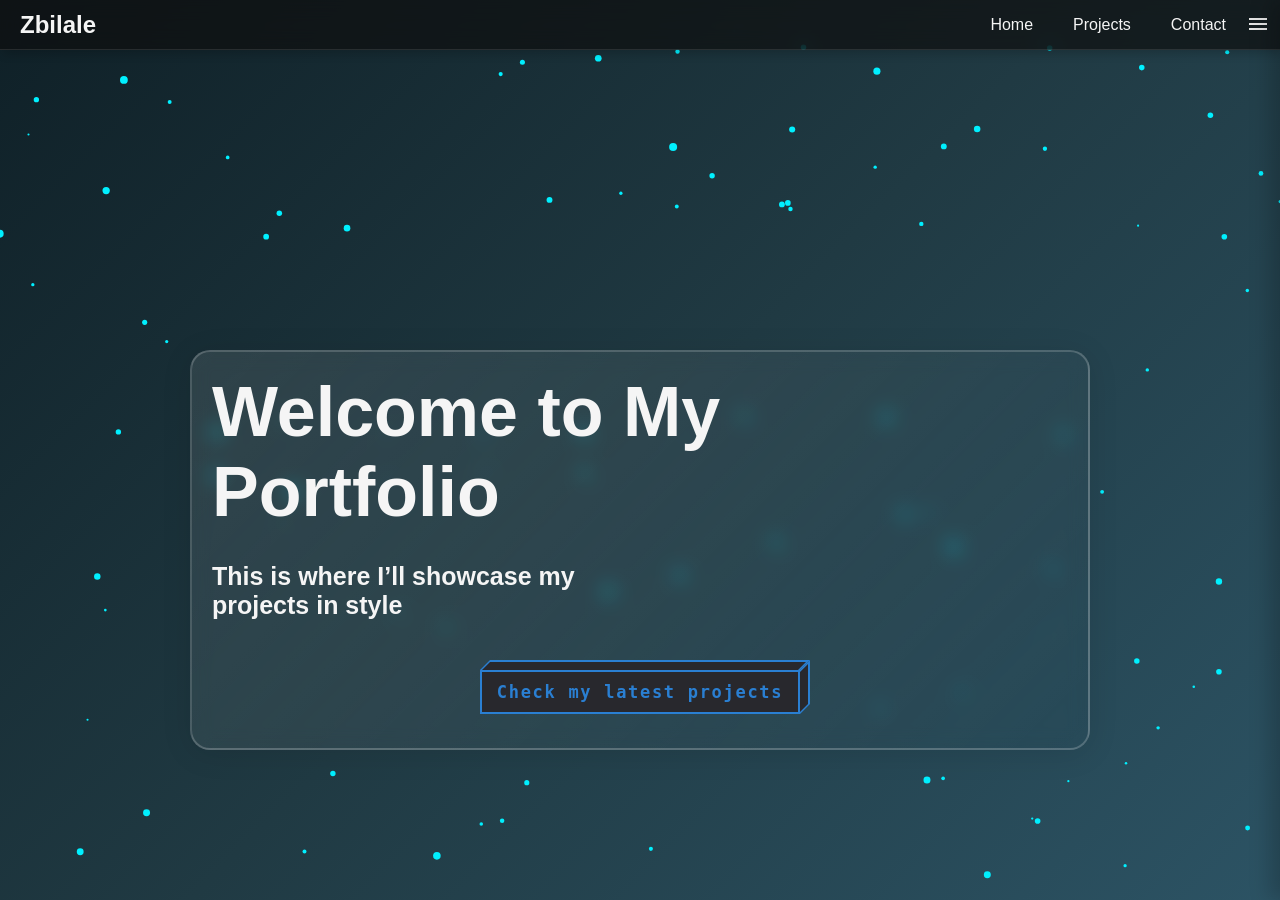
==== index.html @ d765d075 "Portfolio" ====
<!DOCTYPE html>
<html lang="en">
<head>
  <meta charset="UTF-8">
  <meta name="viewport" content="width=device-width, initial-scale=1.0">
  <title>Portfolio</title>
  <link rel="stylesheet" href="style.css">
  <link rel="stylesheet" href="nav.css">
</head>
<body>
  <!--particles-->
  <canvas id="particles"></canvas>
  <!--navbar-->
  <div class="top-nav">
    <h2>Zbilale</h2>
    <ul>
      <li class="hideOnMobile"><a href="#">Home</a></li>
      <li class="hideOnMobile"><a href="projects/projects.html">Projects</a></li>
      <li class="hideOnMobile"><a href="contact/contact.html">Contact</a></li>
      <li>
        <button class="menu-btn" onclick="toggleSidebar()"><svg xmlns="http://www.w3.org/2000/svg" height="24px" viewBox="0 -960 960 960" width="24px" fill="#e3e3e3"><path d="M120-240v-80h720v80H120Zm0-200v-80h720v80H120Zm0-200v-80h720v80H120Z"/></svg></button>
      </li>
    </ul>
  </div>

 
  <ul class="sidebar">
    <button class="close-btn" onclick="toggleSidebar()"><svg xmlns="http://www.w3.org/2000/svg" height="24px" viewBox="0 -960 960 960" width="24px" fill="#e3e3e3"><path d="m256-200-56-56 224-224-224-224 56-56 224 224 224-224 56 56-224 224 224 224-56 56-224-224-224 224Z"/></svg></button>
    <li><a href="#">Home</a></li>
    <li><a href="projects/projects.html">Projects</a></li>
    <li><a href="contact/contact.html">Contact</a></li>
  </ul>
  

  <!--container-->
  <div class="container">
    <!--glass-->
    <div class="glass">
      <h1>Welcome to My Portfolio</h1>
      <h3>This is where I’ll showcase my projects in style </h3>
      <!--button-->
      <button class="btn cube cube-hover" type="button" onclick="window.location.href='projects/projects.html'">
        <div class="bg-top">
          <div class="bg-inner"></div>
        </div>
        <div class="bg-right">
          <div class="bg-inner"></div>
        </div>
        <div class="bg">
          <div class="bg-inner"></div>
        </div>
        <div class="text">Check my latest projects</div>
      </button>
    </div>
  </div>



  
  <script src="script.js"></script>

</body>
</html>
---- style.css ----
* {
  margin: 0;
  padding: 0;
  box-sizing: border-box;
}

body {
  min-height: 100vh;
  background: linear-gradient(135deg, #0f2027, #203a43, #2c5364);
  background-size: cover;
  background-repeat: no-repeat;
  background-position: center;
  font-family: 'Nunito Sans', sans-serif;
  color: whitesmoke;
}
/*button*/
.btn {
  display: block;
  padding:  0.7em 1em;
  background: transparent;
  outline: none;
  border: 0;
  color: #2a7fd2;
  letter-spacing: 0.1em;
  font-family: monospace;
  font-size: 17px;
  font-weight: bold;
  cursor: pointer;
  z-index: 1;
  margin-top: 50px;
}

.cube {
  position: relative;
  transition: all 0.5s;
}

.cube .bg-top {
  position: absolute;
  height: 10px;
  background: #2a7fd2;
  bottom: 100%;
  left: 5px;
  right: -5px;
  transform: skew(-45deg, 0);
  margin: 0;
  transition: all 0.4s;
}

.cube .bg-top .bg-inner {
  bottom: 0;
}

.cube .bg {
  position: absolute;
  left: 0;
  bottom: 0;
  top: 0;
  right: 0;
  background: #2a7fd2;
  transition: all 0.4s;
}

.cube .bg-right {
  position: absolute;
  background: #2a7fd2;
  top: -5px;
  z-index: 0;
  bottom: 5px;
  width: 10px;
  left: 100%;
  transform: skew(0, -45deg);
  transition: all 0.4s;
}

.cube .bg-right .bg-inner {
  left: 0;
}

.cube .bg-inner {
  background: #28282d;
  position: absolute;
  left: 2px;
  right: 2px;
  top: 2px;
  bottom: 2px;
}

.cube .text {
  position: relative;
  transition: all 0.4s;
}

.cube:hover .bg-inner {
  background: #2a7fd2;
  transition: all 0.4s;
}

.cube:hover .text {
  color: #28282d;
  transition: all 0.4s;
}

.cube:hover .bg-right,
.cube:hover .bg,
.cube:hover .bg-top {
  background: #28282d;
}

.cube:active {
  z-index: 9999;
  animation: bounce 0.1s linear;
}

@keyframes bounce {
  50% {
    transform: scale(0.9);
  }
}
/*particles*/
#particles {
  position: fixed;
  top: 0;
  left: 0;
  width: 100%;
  height: 100%;
  z-index: 0;
}

/*glass animation*/
@keyframes fadeSlideUp {
  0% {
    opacity: 0;
    transform: translateY(40px);
    filter: blur(10px);
  }
  100% {
    opacity: 1;
    transform: translateY(0);
    filter: blur(0);
  }
}

.glass {
  animation: fadeSlideUp 1.5s ease-in-out both;
  opacity: 0; 
}
---- nav.css ----
.top-nav {
  display: flex;
  justify-content: space-between;
  align-items: center;
  background-color: rgba(15, 15, 15, 0.7);
  backdrop-filter: blur(10px);
  border-bottom: 1px solid rgba(255,255,255,0.1);
  height: 50px;
  padding: 0 20px;
  box-shadow: 3px 3px 10px rgba(0,0,0,0.2);
}

.top-nav ul {
  display: flex;
  list-style: none;
}

.top-nav li a {
  display: flex;
  align-items: center;
  padding: 0 20px;
  height: 50px;
  text-decoration: none;
  color: whitesmoke;
  transition: 0.2s;
}

.top-nav li a:hover {
  background-color: #00474f;
  
}


.sidebar {
  position: fixed;
  top: 0;
  right: -250px;
  height: 100vh;
  width: 250px;
  background: rgba(15, 15, 15, 0.7);
  backdrop-filter: blur(10px);
  border-left: 1px solid rgba(255,255,255,0.1);
  box-shadow: -10px 0 20px rgba(0,0,0,0.2);
  display: flex;
  flex-direction: column;
  list-style: none;
  transition: right 0.4s ease;
  padding-top: 0%;
}

.sidebar.active {
  right: 0;
}

.sidebar li a {
  display: block;
  padding: 15px 20px;
  text-decoration: none;
  color: whitesmoke;
  transition: 0.2s;
}

.sidebar li a:hover {
  background-color: #00474f;
  transition: 0.3s;
}

.container {
  width: 900px;
  height: 300px;
  margin: auto;
  margin-top: 300px;
}

.glass {
  background: linear-gradient(135deg, rgba(255, 255, 255, 0.1), rgba(255, 255, 255, 0));
  backdrop-filter: blur(10px);
  -webkit-backdrop-filter: blur(10px);
  border-radius: 20px;
  border: 2px solid rgba(255, 255, 255, 0.2);
  box-shadow: 0 4px 30px rgba(0, 0, 0, 0.1);
  padding: 20px;
  height: 400PX;
  display: flex;
  flex-direction: column;
  align-items: center;

}

h1{
    font-size: 70px;
    margin-right: 200px;
}

h3{
    margin-top: 30px;
    margin-right: 436px;
    font-size: 25px;
}

@media(max-width: 800px){
  .hideOnMobile {
    display: none;
  }
}
@media(max-width: 400px){
  .sidebar {
    width: 100%;
  }
}

.menu-btn {
  background: none;
  border: none;
  color: white;
  font-size: 22px;
  cursor: pointer;
  margin-top: 12px;
  margin-right: -10px;
}
.menu-btn svg{
  transition: transform 0.5s cubic-bezier(0.25, 1.25, 0.5, 1);
}
.menu-btn:hover svg{
  transform: scale(1.3);
}

.close-btn {
  display: inline-block;
  align-self: flex-end;
  margin: 10px;
  background: none;
  border: none;
  cursor: pointer;
  padding: 0;
}

.close-btn svg{
  transition: transform 0.5s cubic-bezier(0.25, 1.25, 0.5, 1);
  transform-origin: center;
  transform-box: fill-box;
}

.close-btn:hover svg{
  transform: rotate(90deg) scale(1.5);
}
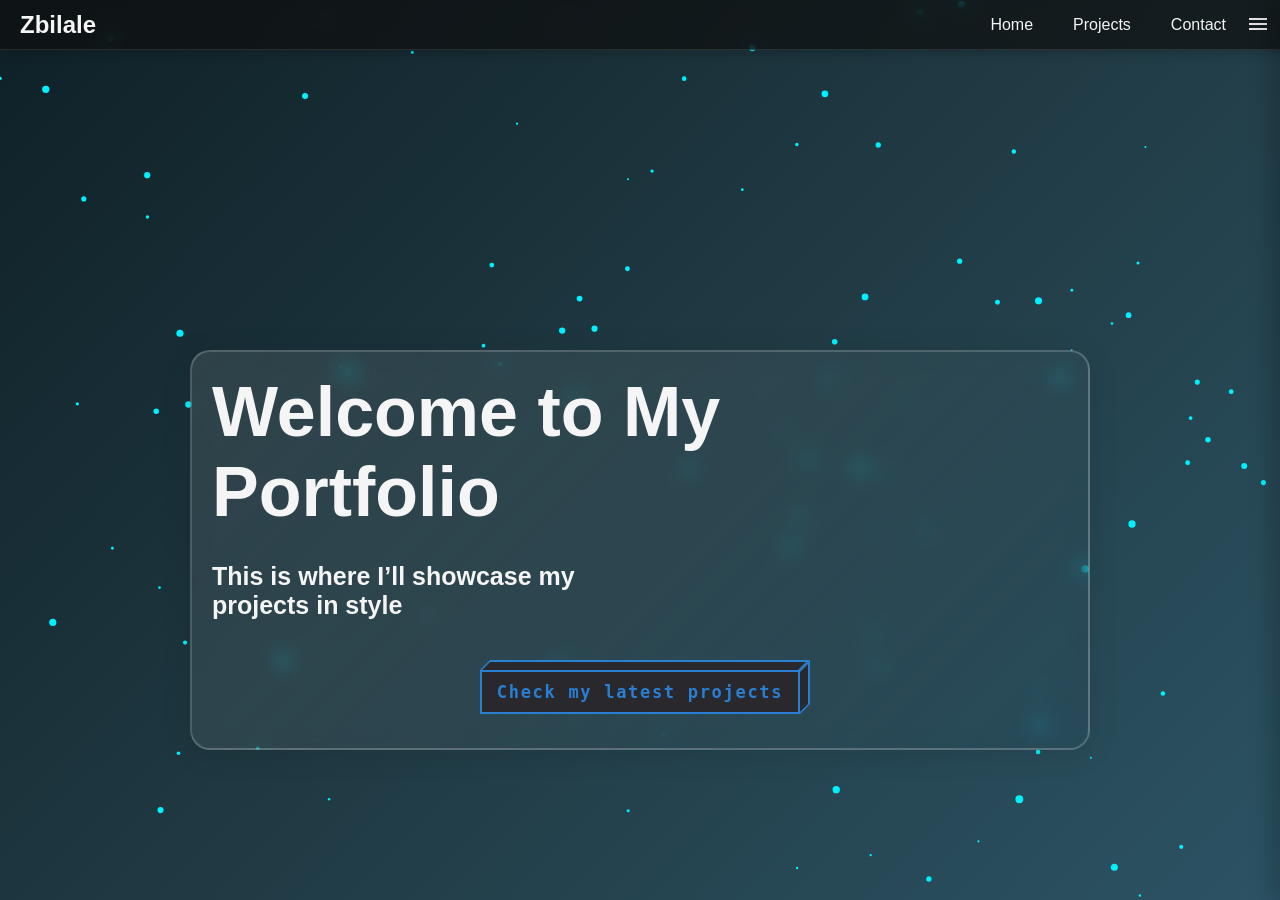
==== commit 8adbf1c6: "this is the new version" ====
--- a/index.html
+++ b/index.html
@@ -6,10 +6,12 @@
   <title>Portfolio</title>
   <link rel="stylesheet" href="style.css">
   <link rel="stylesheet" href="nav.css">
+  
 </head>
 <body>
   <!--particles-->
   <canvas id="particles"></canvas>
+  
   <!--navbar-->
   <div class="top-nav">
     <h2>Zbilale</h2>
@@ -53,11 +55,10 @@
       </button>
     </div>
   </div>
+  <div class="custom-cursor"></div>
+  
 
-
-
-  
+  <a href="" target="_blank"></a>
   <script src="script.js"></script>
-
 </body>
-</html>
+</html>
--- a/style.css
+++ b/style.css
@@ -6,12 +6,15 @@
 
 body {
   min-height: 100vh;
-  background: linear-gradient(135deg, #0f2027, #203a43, #2c5364);
+  background: linear-gradient(135deg, #0f2027, #203a43, #2c5364) fixed;
   background-size: cover;
   background-repeat: no-repeat;
   background-position: center;
   font-family: 'Nunito Sans', sans-serif;
   color: whitesmoke;
+}
+body::-webkit-scrollbar {
+  display: none;
 }
 /*button*/
 .btn {
@@ -146,3 +149,6 @@
   opacity: 0; 
 }
 
+footer{
+  background-color: yellow;
+}
--- a/nav.css
+++ b/nav.css
@@ -98,16 +98,7 @@
     font-size: 25px;
 }
 
-@media(max-width: 800px){
-  .hideOnMobile {
-    display: none;
-  }
-}
-@media(max-width: 400px){
-  .sidebar {
-    width: 100%;
-  }
-}
+
 
 .menu-btn {
   background: none;
@@ -143,4 +134,14 @@
 
 .close-btn:hover svg{
   transform: rotate(90deg) scale(1.5);
+}
+@media(max-width: 800px){
+  .hideOnMobile {
+    display: none;
+  }
+}
+@media(max-width: 400px){
+  .sidebar {
+    width: 100%;
+  }
 }
